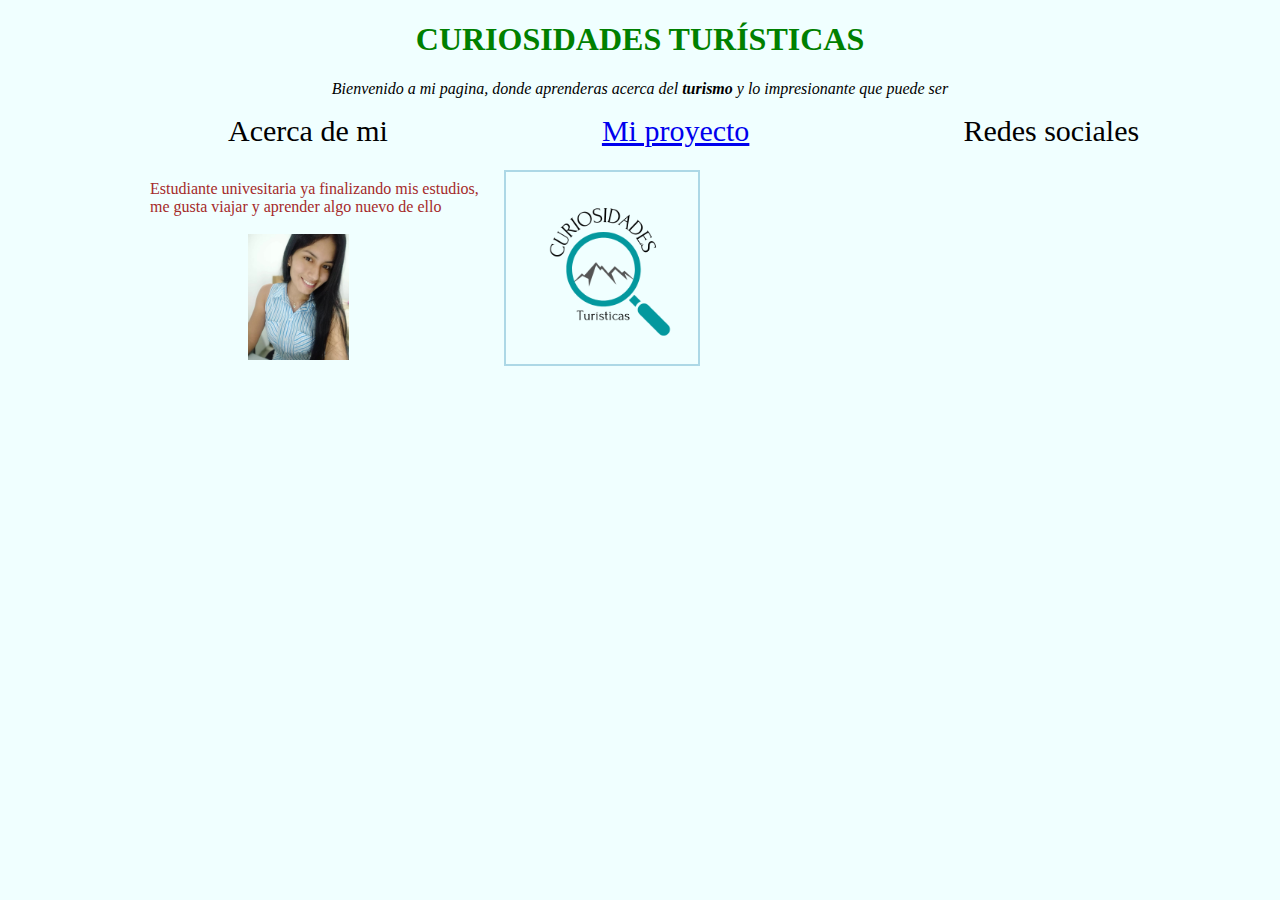
==== index.html @ efd4bdb3 "Add files via upload" ====
<!DOCTYPE html>
<html>
    <head>
       <meta charset="UTF-8">
       <link rel="stylesheet" href="estilos.css">
       <title>Curiosidades turísticas</title> 
       
    </head>
    
    <body>
        <header>
            <h1 class="titulo">CURIOSIDADES TURÍSTICAS </h1>
            <p class="intro">Bienvenido a mi pagina, donde aprenderas acerca del <strong>turismo</strong> y lo impresionante que puede ser </p1>
            
            <img class="logo" src="imagenes/Curiosidades.png">
            <ul class="mod">
                <li>
                    Acerca de mi 
                </li>
                <li> 
                    <a href ="https://www.youtube.com/channel/UCl00OlX2-jVvCzmtXtDUinQ">
                        Mi proyecto
                    </a>
                </li>
                <li>Redes sociales</li>
            </ul>
            <div class="descripcion">
                <p>Estudiante univesitaria ya finalizando mis estudios, <br>me gusta viajar y aprender algo nuevo de ello</p>
            </div>
            
        </header>
        <img src="imagenes/278225166_663691328265348_4702672692706307559_n.jpg" class="yuli">

    </body>
</html>
---- estilos.css ----
.titulo{
    font-weight: bold;
}
h1{
    color:green;
    text-align: center;
}
.intro{
    text-align: center;
    font-style: italic;
}
.logo{
    position: absolute;
    top: 170px;
    right: 580px;
    border: 2px solid lightblue;
    width: 15%;
    
}
body{
    background-color:azure;
}
.yuli{
    width: 8%;
    margin-left: 240px;
    margin-top: 70px;
    border-color: red;
    border-width: 2px;
}
.mod li{
    display: inline-block;
    margin: 0 30px;
    size: 40px;
    font-size: 30px;
    padding-left: 150px;
    padding-top: ;
}

.descripcion p{
 color: brown;
 display: inline-block;
 position: absolute;
 left: 150px;
}
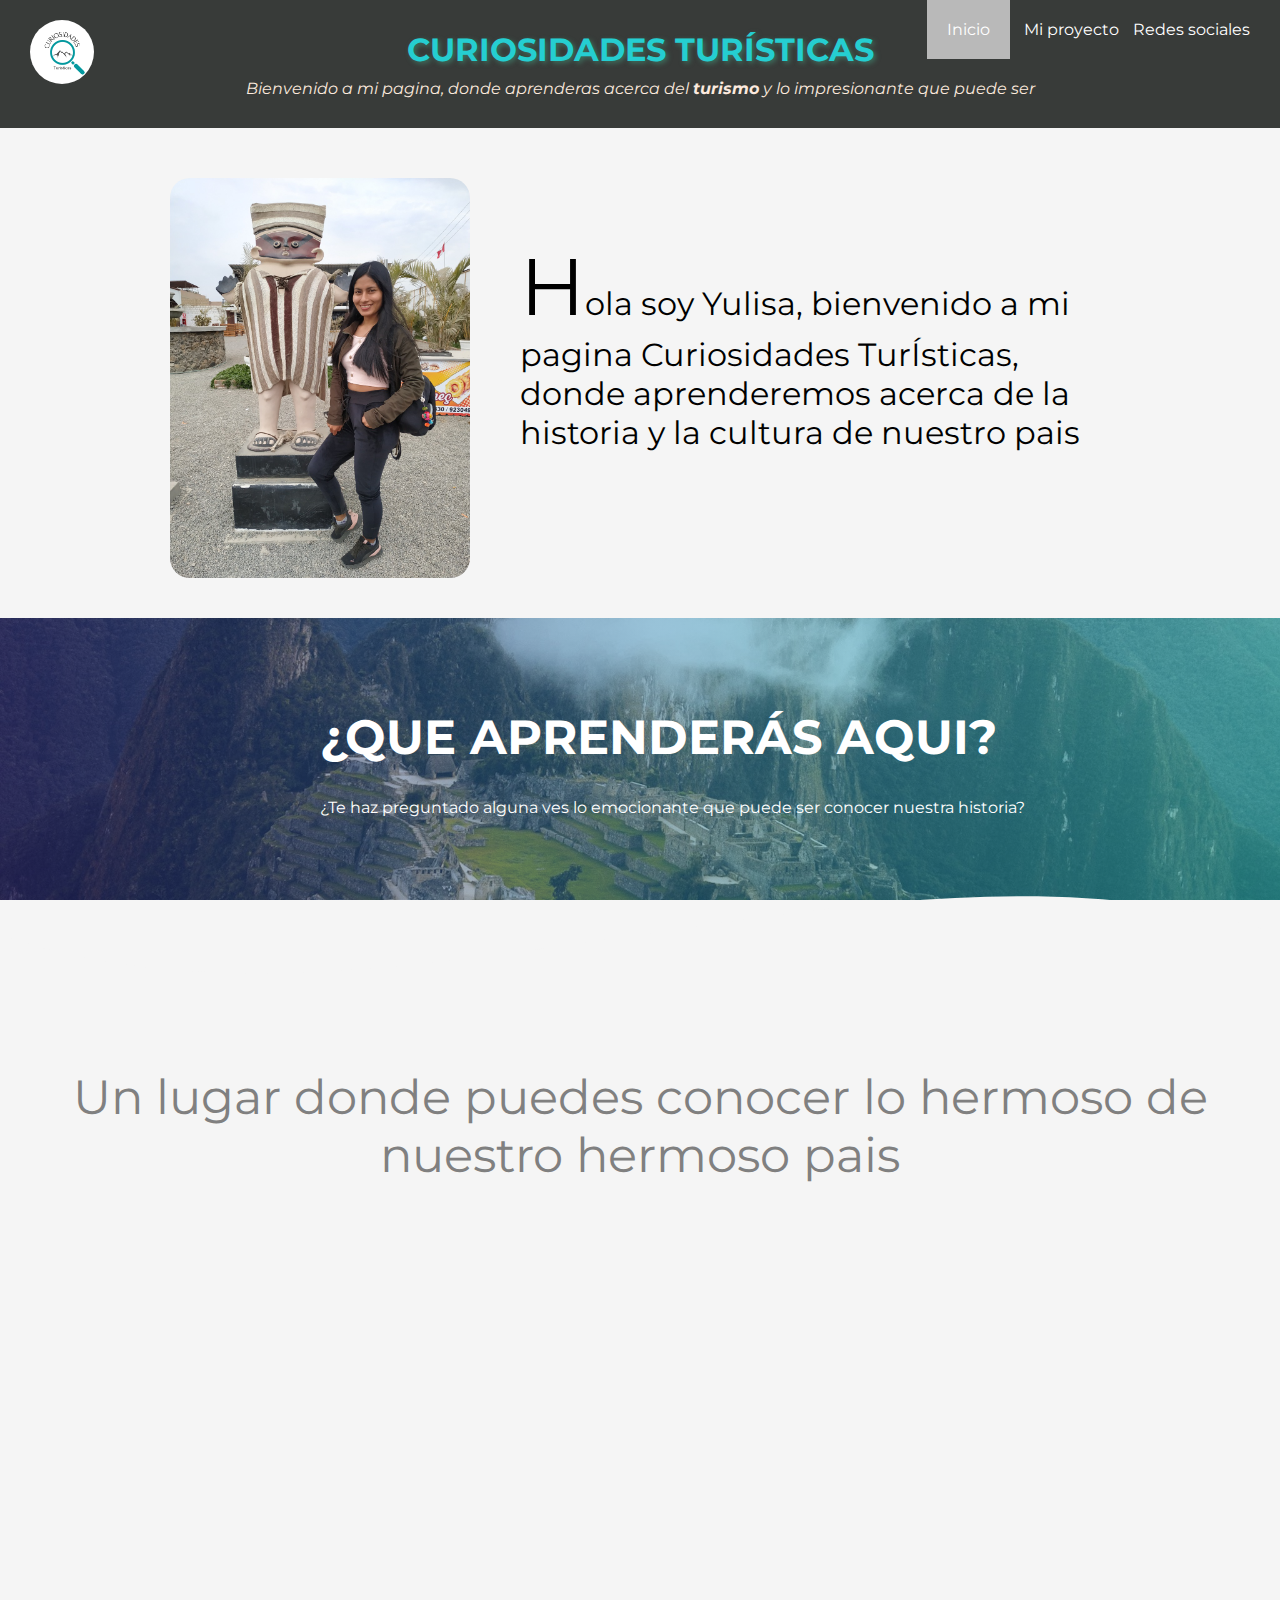
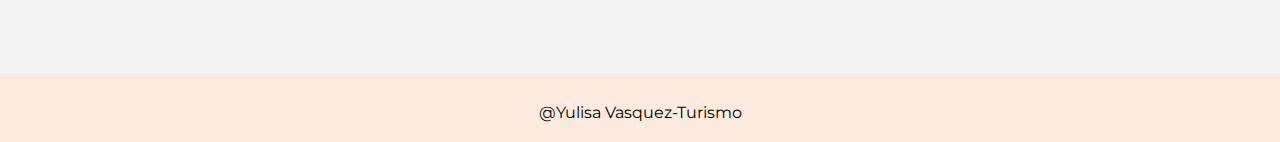
==== commit 3f437cb3: "Add files via upload" ====
--- a/index.html
+++ b/index.html
@@ -1,35 +1,73 @@
 <!DOCTYPE html>
 <html>
-    <head>
-       <meta charset="UTF-8">
-       <link rel="stylesheet" href="estilos.css">
-       <title>Curiosidades turísticas</title> 
-       
-    </head>
-    
-    <body>
-        <header>
+
+<head>
+    <meta charset="UTF-8">
+    <link rel="stylesheet" href="estilos.css">
+    <title>Curiosidades turísticas</title>
+    <style>
+        @import url('https://fonts.googleapis.com/css2?family=Montserrat:wght@300&display=swap');
+    </style>
+    <link rel="preconnect" href="https://fonts.googleapis.com">
+    <link rel="preconnect" href="https://fonts.gstatic.com" crossorigin>
+    <link href="https://fonts.googleapis.com/css2?family=Montserrat:wght@300&display=swap" rel="stylesheet">
+
+
+</head>
+
+<body>
+    <header>
+        <img src="imagenes/Curiosidades.png" width="10%" id="logo" alt="logo">
+        <nav>
+            <a href="index.html" class="inicio">Inicio</a>
+            <a href="miproyecto.html">Mi proyecto</a>
+            <a href="https://www.facebook.com/Curiosidades-Tur%C3%ADsticas-114490343717795">Redes sociales</a>
+        </nav>
+        <div>
             <h1 class="titulo">CURIOSIDADES TURÍSTICAS </h1>
-            <p class="intro">Bienvenido a mi pagina, donde aprenderas acerca del <strong>turismo</strong> y lo impresionante que puede ser </p1>
-            
-            <img class="logo" src="imagenes/Curiosidades.png">
-            <ul class="mod">
+            <p class="intro"><i>Bienvenido a mi pagina, donde aprenderas acerca del <strong>turismo</strong> y lo
+                    impresionante que puede ser</i> </p1>
+        </div>
+    </header>
+    <main>
+
+        <section class="imagenes">
+
+            <img src="imagenes/huaral.jpg" alt="huaralmuseo">
+            <p>Hola soy Yulisa, bienvenido a mi pagina Curiosidades TurÍsticas, donde aprenderemos acerca de la historia
+                y la cultura de nuestro pais
+            </p>
+        </section>
+
+        <div class="wave" style="height: 450px; overflow:hidden;" ><svg viewBox="0 0 500 150" preserveAspectRatio="none" style="height: 200px; width: 100%; position:absolute; bottom:0;"><path d="M0.00,49.98 C149.99,150.00 349.20,-49.98 500.00,49.98 L500.00,150.00 L0.00,150.00 Z" style="stroke: none; fill:whitesmoke;"></path></svg>
+            <div>
+                <h1>¿QUE APRENDERÁS AQUI?</h1>
+                <p>¿Te haz preguntado alguna ves lo emocionante que puede ser conocer nuestra historia?
+                </p>
+            </div>
+        </div>
+
+        <section class="contenido2">
+          
+
+            <ul class="indice">
+               
                 <li>
-                    Acerca de mi 
+                    <div style="color: grey; font-size: 3em;  ; margin: 15px 30px">Un lugar  donde puedes conocer lo hermoso de  nuestro hermoso pais</div>
+                    <div>
+                        <iframe width="50%" height="400px" src="https://www.youtube.com/embed/1qmpPwjFsCo?autoplay=1 "
+                            title="YouTube video player" frameborder="0"
+                            allow="accelerometer; autoplay; clipboard-write; encrypted-media; gyroscope; picture-in-picture"
+                            allowfullscreen></iframe>
+                    </div>
                 </li>
-                <li> 
-                    <a href ="https://www.youtube.com/channel/UCl00OlX2-jVvCzmtXtDUinQ">
-                        Mi proyecto
-                    </a>
-                </li>
-                <li>Redes sociales</li>
             </ul>
-            <div class="descripcion">
-                <p>Estudiante univesitaria ya finalizando mis estudios, <br>me gusta viajar y aprender algo nuevo de ello</p>
-            </div>
-            
-        </header>
-        <img src="imagenes/278225166_663691328265348_4702672692706307559_n.jpg" class="yuli">
+        </section>
+    </main>
 
-    </body>
+    <footer>
+        <p> @Yulisa Vasquez-Turismo</p>
+    </footer>
+</body>
+
 </html>--- a/estilos.css
+++ b/estilos.css
@@ -1,46 +1,218 @@
-
+*{
+    margin: 0;
+    padding: 0;
+}
+*{
+    box-sizing: border-box;
+}
+body{
+    font-family: 'Montserrat', sans-serif;
+
+}
+header{ 
+    width: 100%;
+    padding: 30px;
+   /*background-color: #25CED1;*/
+   background-color: #383B39;
+}
+
+nav{
+    position: absolute;
+    right: 20px;
+    top: 10px;
+    
+    padding: 10px;
+   border-radius: 20px;
+}
+.inicio{
+    background-color: rgb(185, 185, 185);
+    padding: 20px;
+}
+#logo{
+    background-color: white;
+    position: absolute;
+    top: 20px;
+    border-radius: 50%;
+    width: 5%;
+
+}
+nav a{
+   
+    font-size: 1em;
+    padding: 0 auto;
+    text-decoration: none;
+    margin-left: 10px;
+    color: rgb(255, 255, 255);
+}
+
+nav>a:hover{
+    color:rgb(255, 255, 255);
+    cursor: pointer;
+    transition: 0.5s;
+    text-decoration:solid;
+    text-decoration-color: rgb(255, 255, 255);
+    text-decoration-line:underline;
+    
+}
 
 .titulo{
-    font-weight: bold;
-}
-h1{
-    color:green;
-    text-align: center;
-}
+    text-align: center;
+    color: #25CED1;
+    text-shadow: 2px 2px 5px rgb(63, 114, 97);
+}
+
 .intro{
     text-align: center;
-    font-style: italic;
-}
-.logo{
-    position: absolute;
-    top: 170px;
-    right: 580px;
-    border: 2px solid lightblue;
-    width: 15%;
-    
-}
-body{
-    background-color:azure;
-}
-.yuli{
-    width: 8%;
-    margin-left: 240px;
-    margin-top: 70px;
-    border-color: red;
-    border-width: 2px;
-}
-.mod li{
-    display: inline-block;
-    margin: 0 30px;
-    size: 40px;
-    font-size: 30px;
-    padding-left: 150px;
-    padding-top: ;
-}
-
-.descripcion p{
- color: brown;
- display: inline-block;
- position: absolute;
- left: 150px;
+    margin-top: 10px; 
+    color: #FCEADE;  
+}
+main{
+   padding: 50px 0px;
+   width: 100%;
+   background-color: whitesmoke;
+  
+}
+
+.imagenes{
+    width: 940px;
+    margin: 0 auto;
+    
+    display: flex;
+}
+.imagenes>img{
+   width: 300px;
+   border-radius: 20px;
+}
+.imagenes>p{
+    font-size: 2em;
+    margin: 60px 0px 0px 50px;
+}
+.imagenes>p::first-letter{
+    font-size: 2.5em;
+ }
+
+ .wave{
+   
+   background: #25CED1;  /* fallback for old browsers */
+   background: -webkit-linear-gradient(to right, hsla(240, 50%, 40%, 0.445), hsla(181, 70%, 48%, 0.623)(312, 100%, 50%, 0.575)),url(/imagenes/machupichu.jpg);  /* Chrome 10-25, Safari 5.1-6 */
+   background: linear-gradient(to right, hsla(240, 50%, 40%, 0.445), hsla(181, 70%, 48%, 0.493)),url(/imagenes/machupichu.jpg); /* W3C, IE 10+/ Edge, Firefox 16+, Chrome 26+, Opera 12+, Safari 7+ */
+   background-size: cover;
+   background-attachment: fixed;   
+   margin-top: 20px;
+   position: relative;
+   top: 20px;
+
+}
+.wave>div>h1{
+    text-align: center;
+    font-size: 3em;
+    color: white;
+    position: absolute;
+    top: 20%;
+    left: 25%;
+}
+.wave>div>p{
+    color: white;
+    position: absolute;
+    top: 40%;
+    left: 25%;
+}
+.contenido2{
+   
+    position: relative;
+}
+.contenido2>div{
+
+
+    width: 400px;
+    margin: 0 auto;
+    
+}
+.indice>p{
+    text-align: center;
+    margin: 30px 0;
+}
+.indice li{
+    
+    text-align: center;
+    margin-top: 20px;
+}
+.indice li div > p{
+   margin: 10px 0px;
+}
+div iframe{
+    margin: 10px 0;
+}
+li>div>h2{
+    font-family: 'Lucida Sans', 'Lucida Sans Regular', 'Lucida Grande', 'Lucida Sans Unicode', Geneva, Verdana, sans-serif;
+    font-size: 15px;
+}
+footer {
+    
+    padding-top: 50px;
+    width: 100%;
+    background-color: #FCEADE;
+}
+footer>p{
+    text-align: center;
+    position: relative;
+    bottom: 20px;
+}
+@media(max-width:480px){
+    .titulo{
+       
+    }
+    .imagenes{
+        flex-direction: column;
+        flex-wrap: wrap;
+        
+    }
+    .imagenes>img{
+        width: 35%;
+        margin: 0 0 0 5%;
+    }
+    .imagenes>p{
+        font-size: 2em;
+        
+        width: 35%;
+    }
+    .inicio{
+        background-color: initial;
+        padding: 20px;
+    }
+    nav{
+        
+    
+       
+        position: absolute;
+        right: 5%;
+        top: 0;
+        
+
+        
+    }
+    nav a{
+         padding: initial; 
+         font-size: 15px; 
+         margin-right: 20px;
+    }
+    div>iframe{
+        width: 100%;
+    }
+    
+    .wave>div>h1{
+        font-size: 35px;
+        
+        top: 5%;
+        right: 5%;
+       
+        
+       
+    }
+    .wave>div>p{
+        position: absolute;
+        top: 40%;
+    }
+    
+
 }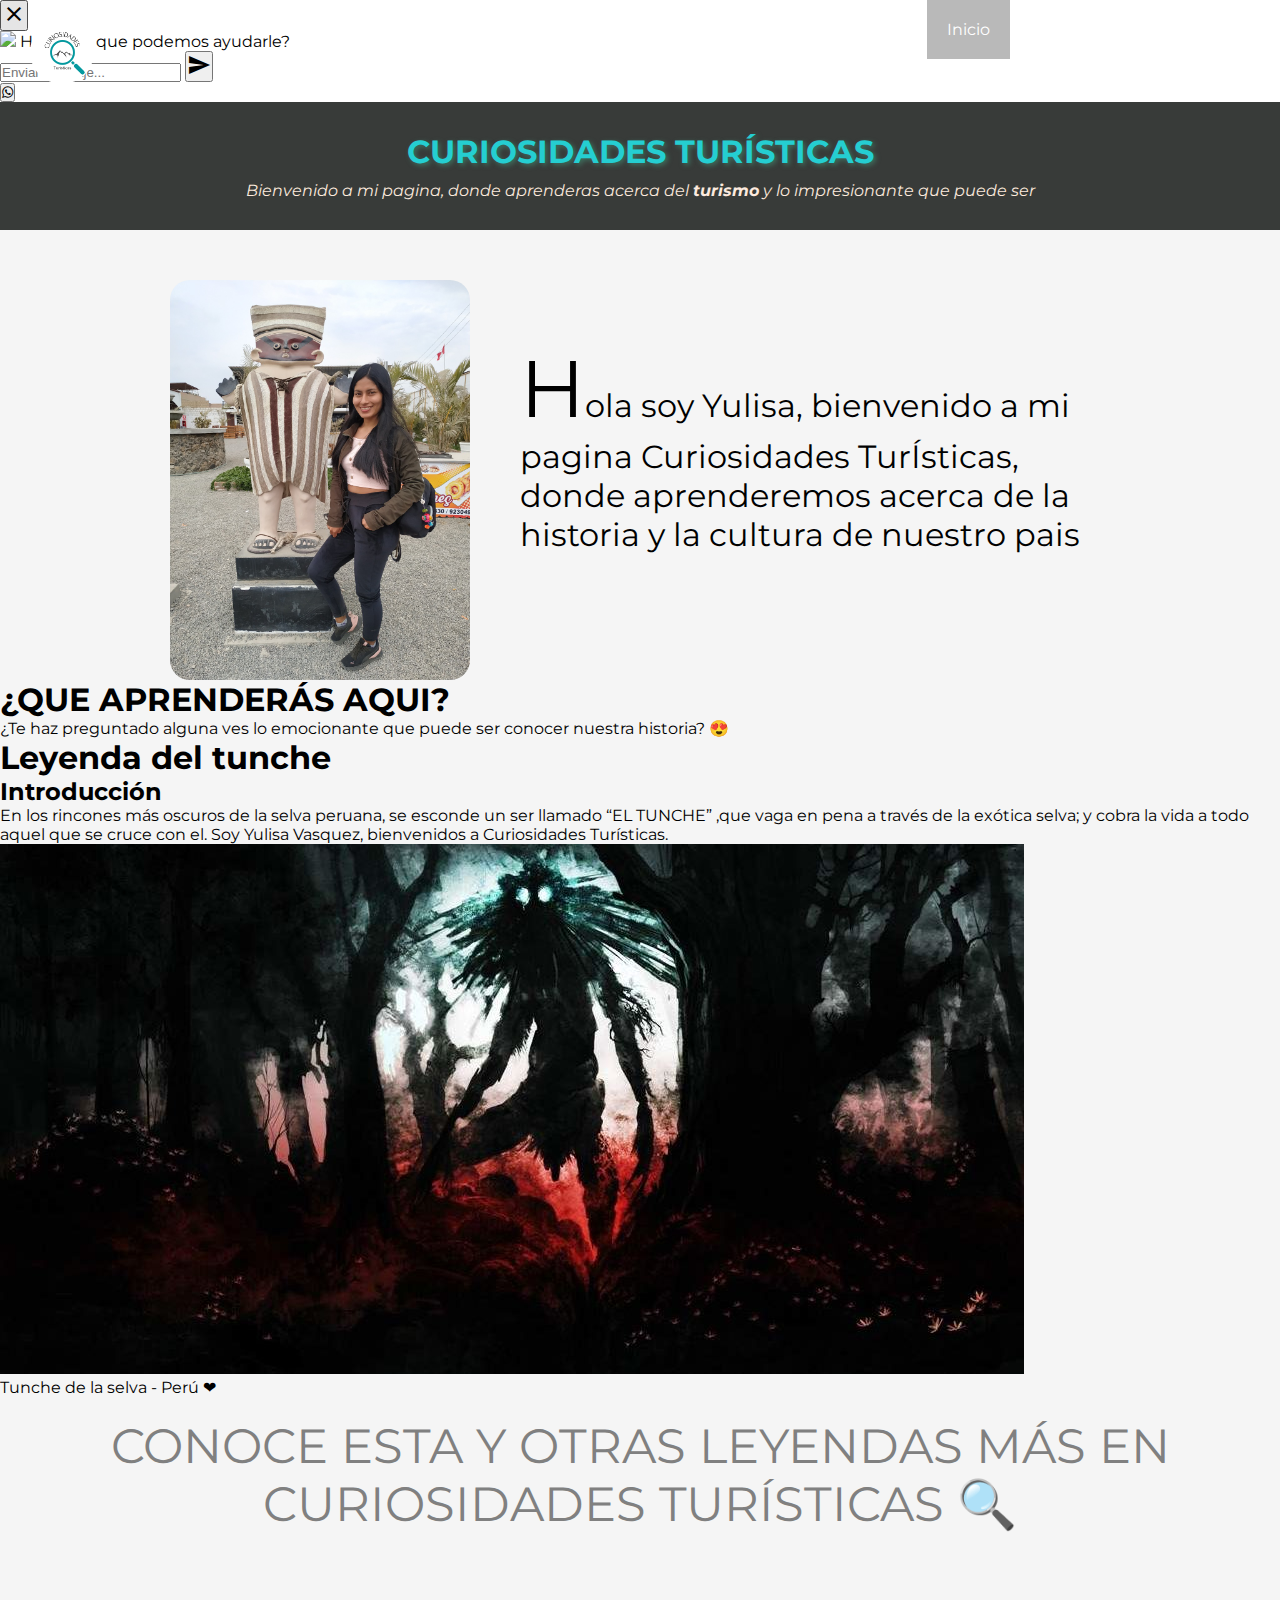
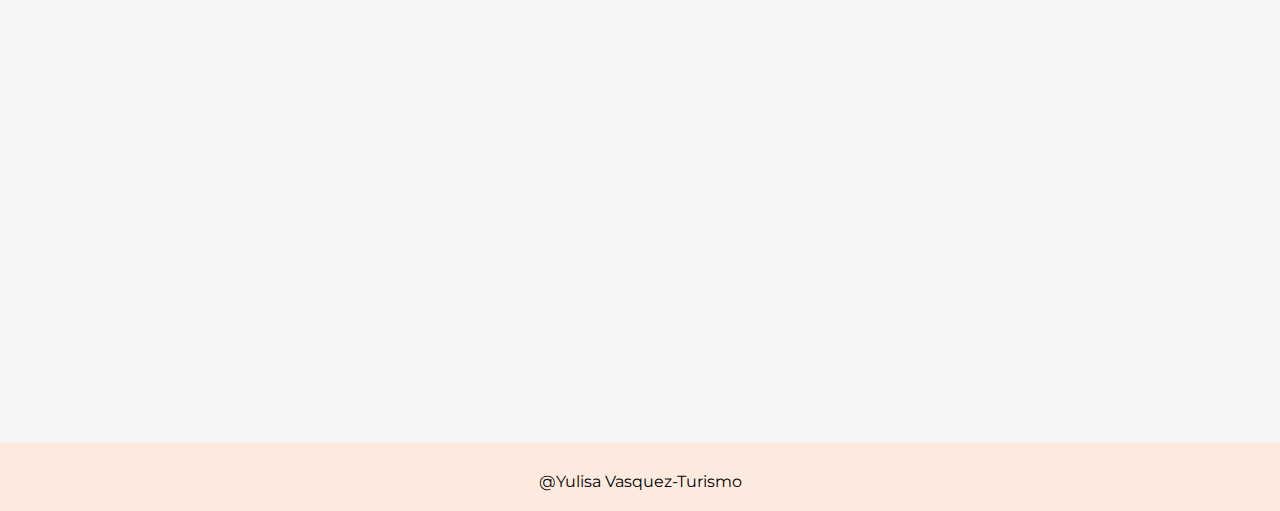
==== commit 71dd7619: "Add files via upload" ====
--- a/index.html
+++ b/index.html
@@ -11,18 +11,52 @@
     <link rel="preconnect" href="https://fonts.googleapis.com">
     <link rel="preconnect" href="https://fonts.gstatic.com" crossorigin>
     <link href="https://fonts.googleapis.com/css2?family=Montserrat:wght@300&display=swap" rel="stylesheet">
-
+    <meta name="viewport" content="width=device-width, initial-scale=1.0">
 
 </head>
 
 <body>
+    <link rel="stylesheet" href="whats.css">
+    <link rel="stylesheet" href="https://maxcdn.bootstrapcdn.com/font-awesome/4.5.0/css/font-awesome.min.css">
+
+
+    <link rel="stylesheet" href="whats2.css">
+    <div class="nav-bottom">
+        <link href="https://fonts.googleapis.com/icon?family=Material+Icons" rel="stylesheet">
+        <div class="popup-whatsapp fadeIn">
+            <div class="content-whatsapp -top"><button type="button" class="closePopup">
+                    <i class="material-icons icon-font-color">close</i>
+                </button>
+
+                <p><img src="imagenes/secretary.png" width="50"> Hola, ¿en que podemos ayudarle? </p>
+
+            </div>
+            <div class="content-whatsapp -bottom">
+                <input class="whats-input" id="whats-in" type="text" Placeholder="Enviar mensaje..." />
+                <button class="send-msPopup" id="send-btn" type="button">
+                    <i class="material-icons icon-font-color--black">send</i>
+                </button>
+
+            </div>
+        </div>
+        <button type="button" id="whats-openPopup" class="whatsapp-button">
+            <div class="float">
+                <i class="fa fa-whatsapp my-float"></i>
+            </div>
+        </button>
+        <div class="circle-anime"></div>
+    </div>
+    <script src="script2.js"></script>
     <header>
-        <img src="imagenes/Curiosidades.png" width="10%" id="logo" alt="logo">
-        <nav>
-            <a href="index.html" class="inicio">Inicio</a>
-            <a href="miproyecto.html">Mi proyecto</a>
-            <a href="https://www.facebook.com/Curiosidades-Tur%C3%ADsticas-114490343717795">Redes sociales</a>
-        </nav>
+        <div class="header__principal">
+            <img src="imagenes/Curiosidades.png" width="10%" id="logo" alt="logo">
+            <nav>
+                <a href="index.html" class="inicio">Inicio</a>
+                <a href="miproyecto.html">Mi proyecto</a>
+                <a href="https://www.facebook.com/Curiosidades-Tur%C3%ADsticas-114490343717795">Redes sociales</a>
+            </nav>
+        </div>
+
         <div>
             <h1 class="titulo">CURIOSIDADES TURÍSTICAS </h1>
             <p class="intro"><i>Bienvenido a mi pagina, donde aprenderas acerca del <strong>turismo</strong> y lo
@@ -30,39 +64,50 @@
         </div>
     </header>
     <main>
-
         <section class="imagenes">
-
             <img src="imagenes/huaral.jpg" alt="huaralmuseo">
             <p>Hola soy Yulisa, bienvenido a mi pagina Curiosidades TurÍsticas, donde aprenderemos acerca de la historia
                 y la cultura de nuestro pais
             </p>
         </section>
-
-        <div class="wave" style="height: 450px; overflow:hidden;" ><svg viewBox="0 0 500 150" preserveAspectRatio="none" style="height: 200px; width: 100%; position:absolute; bottom:0;"><path d="M0.00,49.98 C149.99,150.00 349.20,-49.98 500.00,49.98 L500.00,150.00 L0.00,150.00 Z" style="stroke: none; fill:whitesmoke;"></path></svg>
-            <div>
-                <h1>¿QUE APRENDERÁS AQUI?</h1>
-                <p>¿Te haz preguntado alguna ves lo emocionante que puede ser conocer nuestra historia?
+        <section class="container-lista">
+            <h1>¿QUE APRENDERÁS AQUI?</h1>
+            <p>¿Te haz preguntado alguna ves lo emocionante que puede ser conocer nuestra historia? 😍
+            </p>
+        </section>
+        <section class="leyendas">
+            <div class="leyendas__tunche">
+                <h1>Leyenda del tunche</h1>
+                <h2>Introducción</h2>
+                <p>En los rincones más oscuros de la selva peruana, se esconde un ser llamado “EL TUNCHE” ,que vaga en
+                    pena a través de la exótica selva; y cobra la vida a todo aquel que se cruce con el. Soy Yulisa
+                    Vasquez, bienvenidos a Curiosidades Turísticas.
                 </p>
+                <figure class="leyendas__imagen">
+                    <img src="./imagenes/Tunche.jpg">
+                    <figcaption>Tunche de la selva - Perú ❤</figcaption>
+                </figure>
             </div>
-        </div>
+        </section>
 
         <section class="contenido2">
-          
+
 
             <ul class="indice">
-               
                 <li>
-                    <div style="color: grey; font-size: 3em;  ; margin: 15px 30px">Un lugar  donde puedes conocer lo hermoso de  nuestro hermoso pais</div>
+                    <div style="color: grey; font-size: 3em;  ; margin: 15px 30px">CONOCE ESTA Y OTRAS LEYENDAS MÁS EN <span>CURIOSIDADES TURÍSTICAS 🔍</span></div>
                     <div>
-                        <iframe width="50%" height="400px" src="https://www.youtube.com/embed/1qmpPwjFsCo?autoplay=1 "
+                        <iframe width="40%" height="420" src="https://www.youtube.com/embed/1qmpPwjFsCo?autoplay=0 "
                             title="YouTube video player" frameborder="0"
-                            allow="accelerometer; autoplay; clipboard-write; encrypted-media; gyroscope; picture-in-picture"
+                            allow="accelerometer; clipboard-write; encrypted-media; gyroscope; picture-in-picture"
                             allowfullscreen></iframe>
+
                     </div>
+
                 </li>
             </ul>
         </section>
+
     </main>
 
     <footer>
